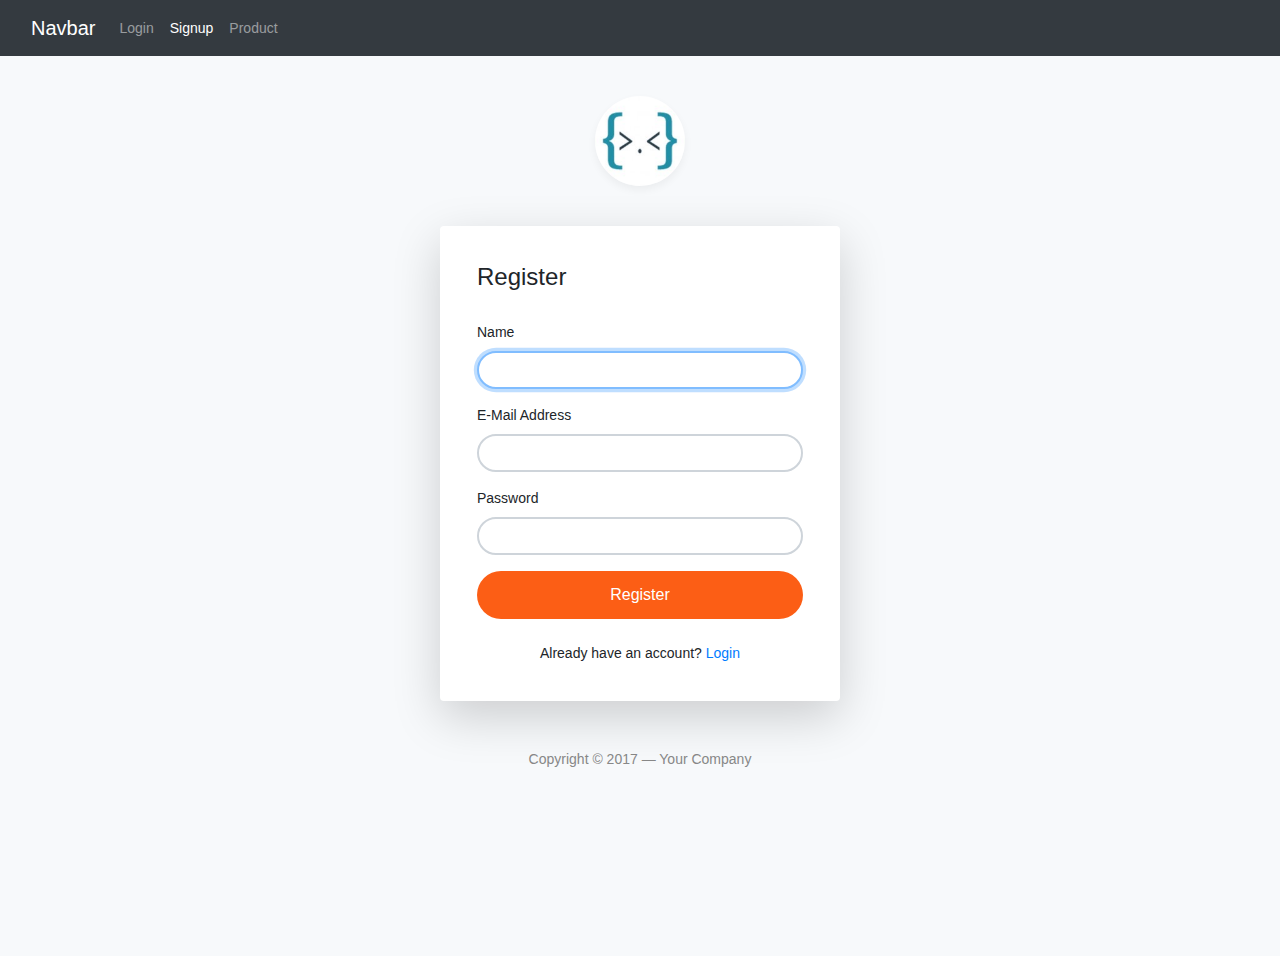
==== pages/register.html @ bb58848c "Added Files" ====
<!DOCTYPE html>
<html lang="en">
<head>
	<meta charset="utf-8">
	<meta name="author" content="Kodinger">
	<meta name="viewport" content="width=device-width,initial-scale=1">
	<title>My Login Page &mdash; Bootstrap 4 Login Page Snippet</title>
	<link rel="stylesheet" href="https://stackpath.bootstrapcdn.com/bootstrap/4.3.1/css/bootstrap.min.css" integrity="sha384-ggOyR0iXCbMQv3Xipma34MD+dH/1fQ784/j6cY/iJTQUOhcWr7x9JvoRxT2MZw1T" crossorigin="anonymous">
	<link rel="stylesheet" type="text/css" href="../css/styles.css">
</head>
<body class="my-login-page">
	<nav class="navbar navbar-expand-lg navbar-dark bg-dark">
        <div class="container-fluid">
          <a class="navbar-brand" href="#">Navbar</a>
          <button class="navbar-toggler" type="button" data-bs-toggle="collapse" data-bs-target="#navbarSupportedContent" aria-controls="navbarSupportedContent" aria-expanded="false" aria-label="Toggle navigation">
            <span class="navbar-toggler-icon"></span>
          </button>
          <div class="collapse navbar-collapse" id="navbarSupportedContent">
            <ul class="navbar-nav me-auto mb-2 mb-lg-0">
              <li class="nav-item">
                <a class="nav-link" aria-current="page" href="../index.html">Login</a>
              </li>
              <li class="nav-item">
                <a class="nav-link active" href="./register.html">Signup</a>
              </li>
              <li class="nav-item">
                <a class="nav-link" href="./products.html">Product</a>
              </li>
            </ul>
          </div>
        </div>
      </nav>
	<section class="h-100">
		<div class="container h-100">
			<div class="row justify-content-md-center h-100">
				<div class="card-wrapper">
					<div class="brand">
						<img src="../img/logo.jpg" alt="bootstrap 4 login page">
					</div>
					<div class="card fat shadow-lg p-3 mb-5 bg-body rounded">
						<div class="card-body">
							<h4 class="card-title">Register</h4>
							<form method="POST" class="my-login-validation" novalidate="">
								<div class="form-group">
									<label for="name">Name</label>
									<input id="name" type="text" class="form-control rounded-pill" name="name" required autofocus>
									<div class="invalid-feedback">
										What's your name?
									</div>
								</div>

								<div class="form-group">
									<label for="email">E-Mail Address</label>
									<input id="email" type="email" class="form-control rounded-pill" name="email" required>
									<div class="invalid-feedback">
										Your email is invalid
									</div>
								</div>

								<div class="form-group">
									<label for="password">Password</label>
									<input id="password" type="password" class="form-control rounded-pill" name="password" required data-eye>
									<div class="invalid-feedback">
										Password is required
									</div>
								</div>
								<div class="form-group m-0">
									<button type="submit" class="btn btn-block rounded-pill btn-secondary">
										Register
									</button>
								</div>
								<div class="mt-4 text-center">
									Already have an account? <a href="../index.html">Login</a>
								</div>
							</form>
						</div>
					</div>
					<div class="footer">
						Copyright &copy; 2017 &mdash; Your Company 
					</div>
				</div>
			</div>
		</div>
	</section>

	<script src="https://code.jquery.com/jquery-3.3.1.slim.min.js" integrity="sha384-q8i/X+965DzO0rT7abK41JStQIAqVgRVzpbzo5smXKp4YfRvH+8abtTE1Pi6jizo" crossorigin="anonymous"></script>
	<script src="https://stackpath.bootstrapcdn.com/bootstrap/4.3.1/js/bootstrap.min.js" integrity="sha384-JjSmVgyd0p3pXB1rRibZUAYoIIy6OrQ6VrjIEaFf/nJGzIxFDsf4x0xIM+B07jRM" crossorigin="anonymous"></script>
	<script src="https://cdn.jsdelivr.net/npm/bootstrap@5.1.3/dist/js/bootstrap.bundle.min.js" integrity="sha384-ka7Sk0Gln4gmtz2MlQnikT1wXgYsOg+OMhuP+IlRH9sENBO0LRn5q+8nbTov4+1p" crossorigin="anonymous"></script>

</body>
</html>
---- css/styles.css ----
html,body {
	height: 100%;
}

body.my-login-page {
	background-color: #f7f9fb;
	font-size: 14px;
}

.my-login-page .brand {
	width: 90px;
	height: 90px;
	overflow: hidden;
	border-radius: 50%;
	margin: 40px auto;
	box-shadow: 0 4px 8px rgba(0,0,0,.05);
	position: relative;
	z-index: 1;
}

.my-login-page .brand img {
	width: 100%;
}

.my-login-page .card-wrapper {
	width: 400px;
}

.my-login-page .card {
	border-color: transparent;
	box-shadow: 0 4px 8px rgba(0,0,0,.05);
}

.my-login-page .card.fat {
	padding: 10px;
}

.my-login-page .card .card-title {
	margin-bottom: 30px;
}

.my-login-page .form-control {
	border-width: 2.3px;
}

.my-login-page .form-group label {
	width: 100%;
}

.my-login-page .btn.btn-block {
	padding: 12px 10px;
}

.my-login-page .footer {
	margin: 40px 0;
	color: #888;
	text-align: center;
}

.btn-secondary{
	background-color:rgb(252, 94, 21);
	border:none
}
.btn-secondary:hover{
	background-color:rgb(235, 76, 2);
}
.row{
	margin-left: 0px;
	margin-right: 0px;
}
@media screen and (max-width: 425px) {
	.my-login-page .card-wrapper {
		width: 90%;
		margin: 0 auto;
	}
}

@media screen and (max-width: 320px) {
	.my-login-page .card.fat {
		padding: 0;
	}

	.my-login-page .card.fat .card-body {
		padding: 15px;
	}
}
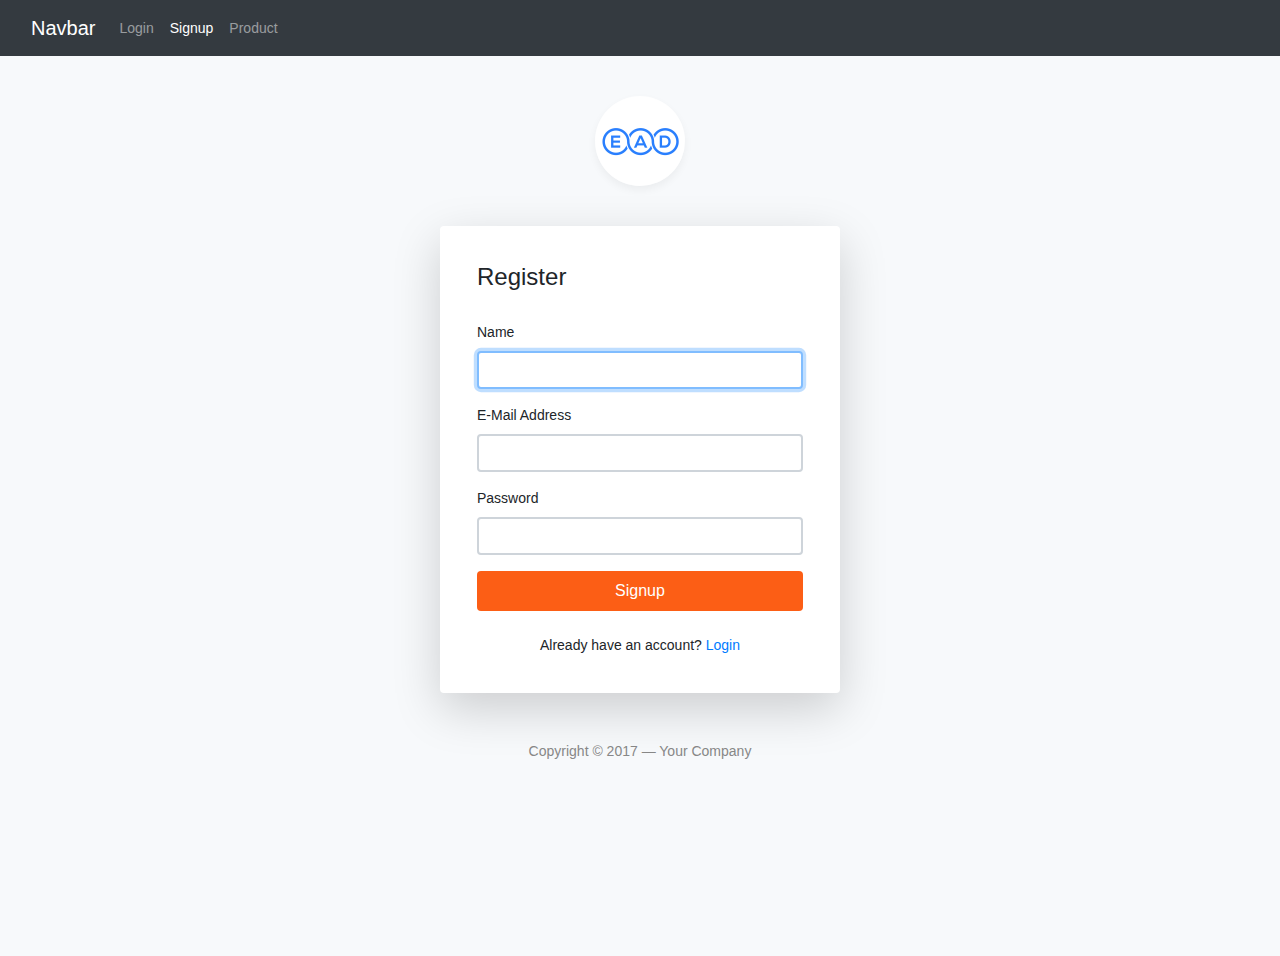
==== commit 0b72606b: "changed border radius" ====
--- a/pages/register.html
+++ b/pages/register.html
@@ -2,7 +2,7 @@
 <html lang="en">
 <head>
 	<meta charset="utf-8">
-	<meta name="author" content="Kodinger">
+	<meta name="author" content="AazamJutt">
 	<meta name="viewport" content="width=device-width,initial-scale=1">
 	<title>My Login Page &mdash; Bootstrap 4 Login Page Snippet</title>
 	<link rel="stylesheet" href="https://stackpath.bootstrapcdn.com/bootstrap/4.3.1/css/bootstrap.min.css" integrity="sha384-ggOyR0iXCbMQv3Xipma34MD+dH/1fQ784/j6cY/iJTQUOhcWr7x9JvoRxT2MZw1T" crossorigin="anonymous">
@@ -43,7 +43,7 @@
 							<form method="POST" class="my-login-validation" novalidate="">
 								<div class="form-group">
 									<label for="name">Name</label>
-									<input id="name" type="text" class="form-control rounded-pill" name="name" required autofocus>
+									<input id="name" type="text" class="form-control" name="name" required autofocus>
 									<div class="invalid-feedback">
 										What's your name?
 									</div>
@@ -51,7 +51,7 @@
 
 								<div class="form-group">
 									<label for="email">E-Mail Address</label>
-									<input id="email" type="email" class="form-control rounded-pill" name="email" required>
+									<input id="email" type="email" class="form-control" name="email" required>
 									<div class="invalid-feedback">
 										Your email is invalid
 									</div>
@@ -59,14 +59,14 @@
 
 								<div class="form-group">
 									<label for="password">Password</label>
-									<input id="password" type="password" class="form-control rounded-pill" name="password" required data-eye>
+									<input id="password" type="password" class="form-control" name="password" required data-eye>
 									<div class="invalid-feedback">
 										Password is required
 									</div>
 								</div>
 								<div class="form-group m-0">
-									<button type="submit" class="btn btn-block rounded-pill btn-secondary">
-										Register
+									<button type="submit" class="btn btn-block btn-secondary p-2">
+										Signup
 									</button>
 								</div>
 								<div class="mt-4 text-center">
